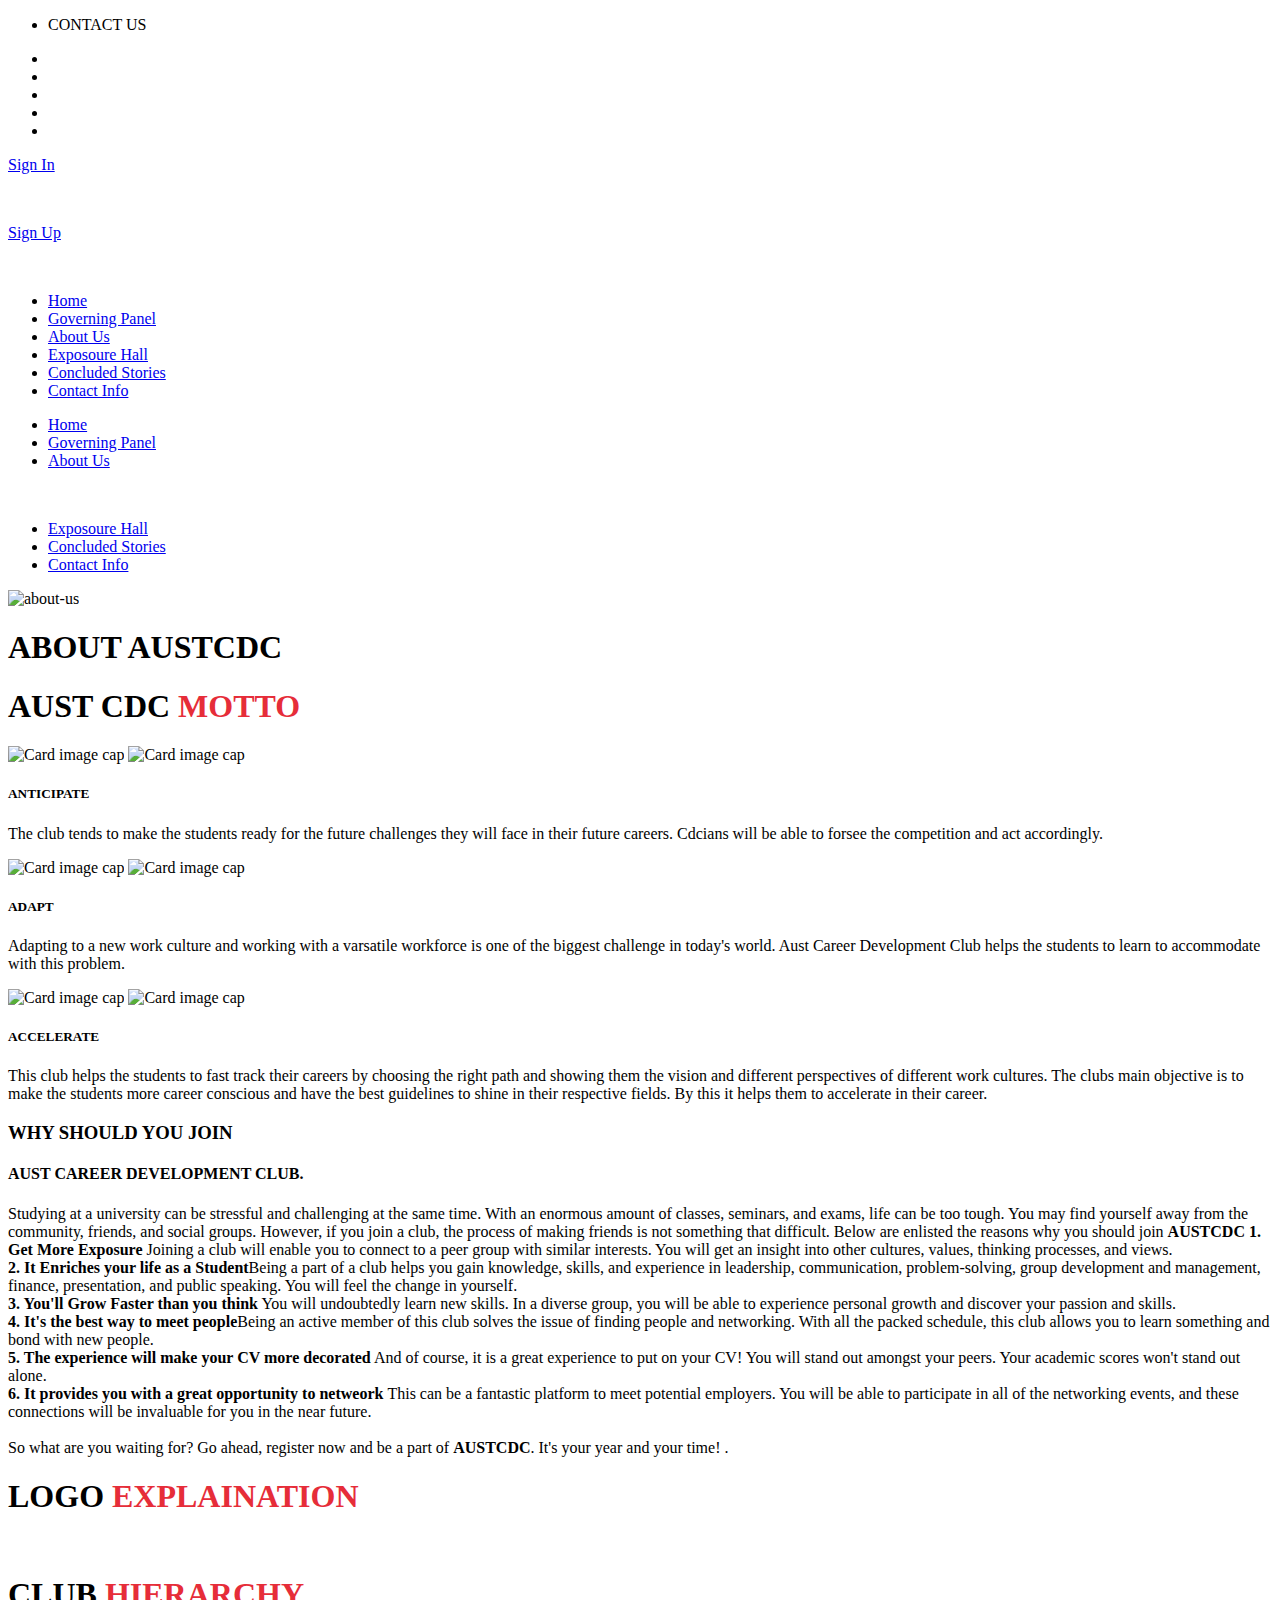
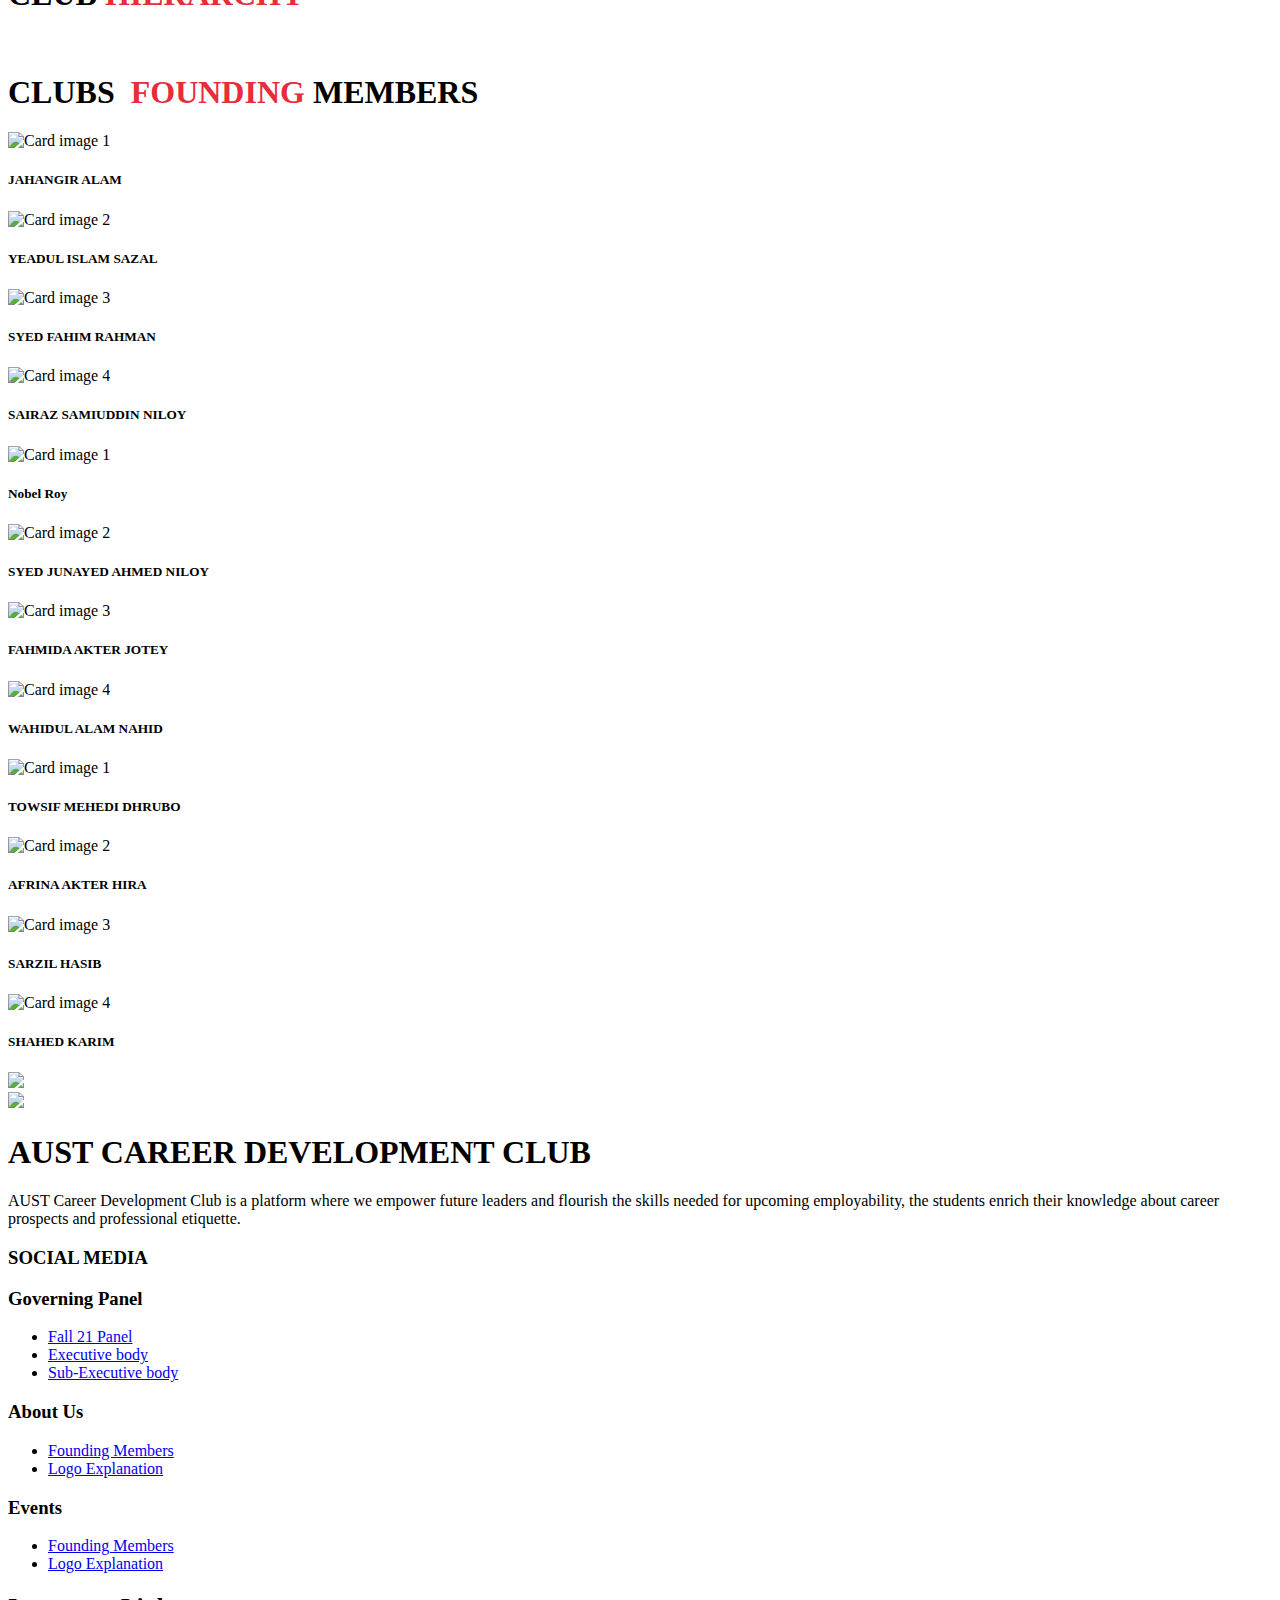
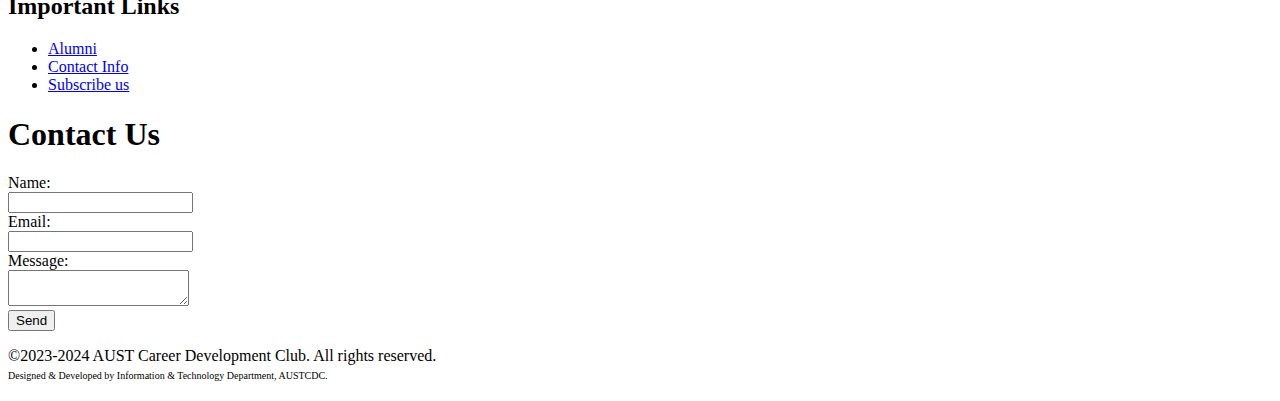
==== about.html @ 76918921 "Add files via upload" ====
<!DOCTYPE html>
<html lang="en">

<head>
  <meta charset="utf-8">
  <meta content="width=device-width, initial-scale=1.0" name="viewport">

  <title>AUST CDC</title>
  <meta content="" name="description">
  <meta content="" name="keywords">

  <!-- Favicons -->
  <link href="assets/img/favicon.png" rel="icon">

  <!-- Google Fonts -->
  <link rel="preconnect" href="https://fonts.googleapis.com">
<link rel="preconnect" href="https://fonts.gstatic.com" crossorigin>
<link href="https://fonts.googleapis.com/css2?family=Ubuntu:wght@100;400;500;700;900&family=Ubuntu:wght@300;400;500;700&display=swap" rel="stylesheet">

  <!-- Vendor CSS Files -->
  <link href="assets/vendor/animate.css/animate.min.css" rel="stylesheet">
  <link href="assets/vendor/bootstrap/css/bootstrap.min.css" rel="stylesheet">
  <link href="assets/vendor/bootstrap-icons/bootstrap-icons.css" rel="stylesheet">
  <link href="assets/vendor/boxicons/css/boxicons.min.css" rel="stylesheet">
  <script src="https://kit.fontawesome.com/dd9b60c7a0.js" crossorigin="anonymous"></script>


  <!--  Main CSS File -->
  <link href="assets/css/style.css" rel="stylesheet">
  <link href="assets/css/aboutStyle.css" rel="stylesheet">
</head>
<body>
<!-- ======= Top bar ======= -->
  <div class="top_bar">
    <div class="container-fluid">
      <div class="row align_center">
        <div class="col">
          <div class="top_social">
            <ul>
            <li><p>CONTACT US</p></li>          
            <li><a href="#" class="facebook"><i class="fa-brands fa-square-facebook"></i></a></li>
            <li><a href="#" class="messenger"><i class="fa-brands fa-facebook-messenger"></i></a></li>
            <li><a href="#" class="linkedin"><i class="fa-brands fa-linkedin"></i></a></li>
            <li><a href="#" class="instagram"><i class="fa-brands fa-square-instagram"></i></a></li>
            <li><a href="#" class="email"><i class="fa-solid fa-envelope"></i></a></li>
          </ul>
        </div>
        </div>

        <div class="col justify-content-end d-flex">
          <a href="#"><p>Sign In</p></a> <span style="font-size: 12px; color:#fff" >&nbsp;|&nbsp;</span>
          <a href="#"><p>Sign Up</a></p>
        </div>
      
    </div>
  </div>
</div>
<!-- ======= Mobile Header ======= -->
  <header id="header " class="mobile_header">
    <div class="container ">
      <div class="row">
        <div class="logo col-6 ">
        <a href="index.html"><img src="assets/img/austcdc_logo.png" alt="" class="img-fluid"></a>
          </div>
          <div class="col-6 d-flex justify-content-end">  
          <nav id="navbar" class="navbar">
        <ul>
          <li><a class="nav-link scrollto active" href="#hero">Home</a></li>
          <li><a class="nav-link scrollto" href="#about">Governing Panel</a></li>
          <li><a class="nav-link scrollto" href="#services">About Us</a></li>
          <li><a class="nav-link scrollto active" href="#hero">Exposoure Hall</a></li>
          <li><a class="nav-link scrollto" href="#about">Concluded Stories</a></li>
          <li><a class="nav-link scrollto" href="#services">Contact Info</a></li>
        </ul>
        <i class="bi bi-list mobile-nav-toggle"></i>
      </nav>
      </div>

      </div>
      <!-- navbar -->
    </div>
  </header><!-- End Header -->
<!-- New desktop header  -->
  <header id="header" class="d-flex align-items-center desktop_header">
    <div class="container">
      <div class="row align_center">
         <div class="col-md-4">
          <nav id="" class="desktop_navbar">
          <ul>
          <li><a class="nav-link scrollto active" href="#hero">Home</a></li>
          <li><a class="nav-link scrollto" href="#about">Governing Panel</a></li>
          <li><a class="nav-link scrollto" href="#services">About Us</a></li>
        </ul>
        <i class="bi bi-list mobile-nav-toggle"></i>
      </nav>
         </div>
      <div class="logo col-md-4 text-center">
        <a href="index.html"><img src="assets/img/austcdc_logo.png" alt="" class="img-fluid"></a>
      </div>

      <div class="col-md-4"> 
        <nav id="" class="desktop_navbar">
        <ul class="uln">
          <li><a class="nav-link scrollto active" href="#hero">Exposoure Hall</a></li>
          <li><a class="nav-link scrollto" href="#about">Concluded Stories</a></li>
          <li><a class="nav-link scrollto" href="#services">Contact Info</a></li>
        </ul>
        <i class="bi bi-list mobile-nav-toggle"></i>
      </nav>
      </div>
      </div>
      <!-- .navbar -->

    </div>
  </header>
<section class="top_section">
  <div class="about_us">
    <img src="assets\img\about\about-us.png" alt="about-us">
    <h1>ABOUT AUSTCDC</h1>
  </div>
</section>

<!--AUST CDC Motto-->
  <section>
    <div class="container motto_container">
    <div class="text-center">
        <h1>AUST CDC <span style="color: #e62d39;">MOTTO</span></h1>
    </div>
    
    <div class="container-fluid">
    <div class="row align-items-start">
    <div class="col-4   my_col1">
    <div class="card cards card-2 text-center" >
    <div class="hover_border">
  
      <img src="assets/img/motto/anticipate_white.png" class="card-img-top " alt="Card image cap">
      <img src="assets/img/motto/anticipate_red.png" class="card-img-top card-img-hover" alt="Card image cap">
  
    </div>
    <div class="card-body">
      <h5 class="card-title">ANTICIPATE</h5>
      <p class="card-text">The club tends to make the students ready for the future challenges they will face in their future careers. Cdcians will be able to forsee the competition and act accordingly.</p>
    </div>
  </div>
  
      </div>
      <div class="col-4  my_col1">
        <div class="card cards card-2 text-center" >
          <div class="hover_border">
            <img src="assets\img\motto\adapt_white.png" class="card-img-top img2" alt="Card image cap">
            <img src="assets/img/motto/adapt_red.png" class="card-img-top card-img-hover" alt="Card image cap">
            
          </div>
  
    <div class="card-body">
      <h5 class="card-title">ADAPT</h5>
      <p class="card-text">Adapting to a new work culture and working with a varsatile workforce is one of the biggest challenge in today's world. Aust Career Development Club helps the students to learn to accommodate with this problem.</p>
    </div>
  </div>
  
      </div>
      <div class="col-4 my_col3">
        <div class="card cards card-2 text-center" >
          <div class="hover_border">
            <img src="assets\img\motto\accelerate_white.png" class="card-img-top img3" alt="Card image cap">
            <img src="assets/img/motto/accelerate_red.png" class="card-img-top card-img-hover" alt="Card image cap">
  
          </div>
  
    <div class="card-body">
      <h5 class="card-title">ACCELERATE</h5>
      <p class="card-text">This club helps the students to fast track their careers by choosing the right path and showing them the vision and different perspectives of different work cultures. The clubs main objective is to make the students more career conscious and have the best guidelines to shine in their respective fields. By this it helps them to accelerate in their career.</p>
     
    </div>
  </div>
  
      </div>
    </div>
  </div>
  </div>
  </section>
<!-- ======= Motto Section End ======= -->

<!-- ======= WHY JOIN AUSTCDC ======= -->

<section class="why_cdc">
  <div class="why_join">
    <div class="text-center">
      <h3>WHY SHOULD YOU JOIN</h3>
      <h4>AUST CAREER DEVELOPMENT CLUB.</h4>
      <p>Studying at a university can be stressful and challenging at the same time. With an enormous amount of classes, seminars, and exams, life can be too tough. You may find yourself away from the community, friends, and social groups.
    
        However, if you join a club, the process of making friends is not something that difficult. Below are enlisted the reasons why you should join <b>AUSTCDC</b>
        
        <b>1. Get More Exposure </b> Joining a club will enable you to connect to a peer group with similar interests. You will get an insight into other cultures, values, thinking processes, and views.
        <br>
        <b>2. It Enriches your life as a Student</b>Being a part of a club helps you gain knowledge, skills, and experience in leadership, communication, problem-solving, group development and management, finance, presentation, and public speaking. You will feel the change in yourself.
        <br>
        <b>3. You'll Grow Faster than you think</b> You will undoubtedly learn new skills. In a diverse group, you will be able to experience personal growth and discover your passion and skills.
        <br>
        <b>4. It's the best way to meet people</b>Being an active member of this club solves the issue of finding people and networking. With all the packed schedule, this club allows you to learn something and bond with new people.
        <br>
        <b>5. The experience will make your CV more decorated</b> And of course, it is a great experience to put on your CV! You will stand out amongst your peers. Your academic scores won't stand out alone.
        <br>
       <b>6. It provides you with a great opportunity to netweork </b> This can be a fantastic platform to meet potential employers. You will be able to participate in all of the networking events, and these connections will be invaluable for you in the near future.
        <br><br>
        So what are you waiting for? Go ahead, register now and be a part of <b>AUSTCDC</b>. It's your year and your time! .</p>
       
        </div>
  </div>


</section> 
<!-- End Why JOIN AUSTCDC  -->

<!-- Logo Explaination -->

<section class="logo_explain_section">
  <div class="logo_explain">
    <h1>LOGO <span style="color: #e62d39;">EXPLAINATION</span></h1>
    <img src="assets\img\about\LogoWithExplanation.png" alt="">
  </div>
</section>

<!-- Logo Explaination -->
<!-- Club Hierarchy -->
<section class="hierarchy_section">
  <h1>CLUB   <span style="color: #e62d39;">HIERARCHY</span> </h1>
  <div class="hierarchy">
    <img src="assets\img\about\HEIYERARCHI.png" alt="">

  </div>
</section>
<!-- Club Hierarchy -->

<!-- Founding members -->
<section class="founding_mem_section">
  <h1>CLUBS &nbsp;<span style="color: #e62d39;">FOUNDING&nbsp;</span>MEMBERS</h1>
  <div class="bg-img">
  <div class="container">
    <div class="row">
      <div class="col-sm-3">
        <div class="card mycard">
          <img class="cardImgTop" src="https://i.ibb.co/Dg9MXVG/Founder-1.png" alt="Card image 1">
          <div class="card-body">
            <h5 class="card-title">JAHANGIR ALAM</h5>
          </div>
        </div>
      </div>
      <div class="col-sm-3">
        <div class="card mycard" >
          <img class="cardImgTop" src="https://i.ibb.co/7Xq7mLG/Founder-2.png" alt="Card image 2">
          <div class="card-body">
            <h5 class="card-title">YEADUL ISLAM SAZAL</h5>
          </div>
        </div>
      </div>
      <div class="col-sm-3">
        <div class="card mycard">
          <img class="cardImgTop" src="https://i.ibb.co/16TCVvZ/Founder-3.png" alt="Card image 3">
          <div class="card-body">
            <h5 class="card-title">SYED FAHIM RAHMAN</h5>
          </div>
        </div>
      </div>
      <div class="col-sm-3">
        <div class="card mycard">
          <img class="cardImgTop" src="https://i.ibb.co/T0BK3gY/Founder-4.png" alt="Card image 4">
          <div class="card-body">
            <h5 class="card-title">SAIRAZ SAMIUDDIN NILOY</h5>
          </div>
        </div>
      </div>
    </div>
  </div>

  <div class="container">
    <div class="row">
      <div class="col-sm-3">
        <div class="card mycard">
          <img class="cardImgTop" src="https://i.ibb.co/3RrmD9J/Founder-5.png" alt="Card image 1">
          <div class="card-body">
            <h5 class="card-title">Nobel Roy</h5>
          </div>
        </div>
      </div>
      <div class="col-sm-3">
        <div class="card mycard" >
          <img class="cardImgTop" src="https://i.ibb.co/ccnvgbQ/Founder-6.png" alt="Card image 2">
          <div class="card-body">
            <h5 class="card-title">SYED JUNAYED AHMED NILOY</h5>
          </div>
        </div>
      </div>
      <div class="col-sm-3">
        <div class="card mycard">
          <img class="cardImgTop" src="https://i.ibb.co/ctm7Zjr/Founder-7.png" alt="Card image 3">
          <div class="card-body">
            <h5 class="card-title">FAHMIDA AKTER JOTEY</h5>
          </div>
        </div>
      </div>
      <div class="col-sm-3">
        <div class="card mycard">
          <img class="cardImgTop" src="https://i.ibb.co/xh4wFgb/Founder-8.png" alt="Card image 4">
          <div class="card-body">
            <h5 class="card-title">WAHIDUL ALAM NAHID</h5>
          </div>
        </div>
      </div>
    </div>
  </div>
  
  <div class="container">
    <div class="row">
      <div class="col-sm-3">
        <div class="card mycard">
          <img class="cardImgTop" src="https://i.ibb.co/XkNJ95N/Founder-9.png" alt="Card image 1">
          <div class="card-body">
            <h5 class="card-title">TOWSIF MEHEDI DHRUBO</h5>
          </div>
        </div>
      </div>
      <div class="col-sm-3">
        <div class="card mycard" >
          <img class="cardImgTop" src="https://i.ibb.co/zVxvyTq/Founder-10.png" alt="Card image 2">
          <div class="card-body">
            <h5 class="card-title">AFRINA AKTER HIRA</h5>
          </div>
        </div>
      </div>
      <div class="col-sm-3">
        <div class="card mycard">
          <img class="cardImgTop" src="https://i.ibb.co/ZzZv70W/Founder-11.png" alt="Card image 3">
          <div class="card-body">
            <h5 class="card-title">SARZIL HASIB</h5>
          </div>
        </div>
      </div>
      <div class="col-sm-3">
        <div class="card mycard">
          <img class="cardImgTop" src="https://i.ibb.co/YfXQZxq/Founder-12.png" alt="Card image 4">
          <div class="card-body">
            <h5 class="card-title">SHAHED KARIM</h5>
          </div>
        </div>
      </div>
    </div>
  </div>
  </div>
  <div class="wht_space">
    <h5></h5>
  </div>
  
</section>


























   <!-- ======= Footer ======= -->
   <footer id="footer">
    <div class="footer-top">
      <div class="container">
        <div class="row justify-content-end">
          <div class="col">
            <div class="row">
              <div class="col-6 col-sm-6 col">
                <img class="footer_logo1 " src="assets\img\aust_logo.svg">
              </div>
              <div class="col-6 col-sm-6 col">
                <img class="footer_logo2" src="assets\img\austcdc_logo.svg">
              </div>
            </div>
            <div class="footer-info">
              <h1>AUST CAREER DEVELOPMENT CLUB</h1>
              <p>
                AUST Career Development Club is a platform where we empower future leaders and flourish the skills needed for upcoming employability, the students enrich their knowledge about career prospects and professional etiquette.<br>
                
              </p>
              <h3> SOCIAL MEDIA</h3>
              <div class="social-links mt-3">
                <a href="#" class="facebook"><i class="bx bxl-facebook"></i></a>
                <a href="#" class="instagram"><i class="bx bxl-instagram"></i></a>
                <a href="#" class="linkedin"><i class="bx bxl-linkedin"></i></a>
              </div>
            </div>
          </div>

          <div class="col footer-links">
            <div class="row">
              <div class="col-md-6 col-sm-6 col">
                <h3>Governing Panel</h3>
              <ul>
                  <li><a href="#">Fall 21 Panel</a></li>
                  <li><a href="#">Executive body</a></li>
                  <li><a href="#">Sub-Executive body</a></li>
                </ul>
                <h3>About Us</h3>
            <ul>
              <li> <a href="#">Founding Members</a></li>
              <li><a href="#">Logo Explanation</a></li>
              </ul>
              </div>
              <div class="col-md-6 col-sm-6 col">
                <h3>Events</h3>
                <ul>
                  <li> <a href="#">Founding Members</a></li>
                  <li> <a href="#">Logo Explanation</a></li>
                </ul>
                <h2 class="ul2">Important Links</h2>
                <ul>
                  <li> <a href="#">Alumni</a></li>
                  <li> <a href="#">Contact Info</a></li>
                  <li> <a href="#">Subscribe us</a></li>
                </ul>
              </div>
              </div>
            </div>
            
          <div class="col">
          <h1>Contact Us</h1>
          <form action="server_handler" method="POST">
            <label for="name">Name:</label><br>
            <input type="text" id="name" name="name"><br>
            <label for="email">Email:</label><br>
            <input type="email" id="email" name="email"><br>
            <label for="message">Message:</label><br>
            <textarea id="message" name="message"></textarea><br>
            <input type="submit" value="Send">
          </form>
          </div>
        </div>
      </div>
    </div>

        <div class="container text-center">
        <div class="copyright">
            <p class="text-center">©2023-2024 AUST Career Development Club. All rights reserved.<br> 
            <span style="font-size: 10px; line-height: 18px;">Designed & Developed by Information & Technology Department, AUSTCDC.</span></p>
        </div>
        
        </div>
    </footer>
  <!-- End Footer -->

  

  <!--== JS Files ==-->

    <script src="assets/vendor/bootstrap/js/bootstrap.bundle.min.js"></script>
    <script src="assets/vendor/php-email-form/validate.js"></script>
    <script src="https://stackpath.bootstrapcdn.com/bootstrap/4.3.1/js/bootstrap.min.js"></script>
    <script src="https://code.jquery.com/jquery-3.3.1.slim.min.js"></script>
    <script src="https://cdnjs.cloudflare.com/ajax/libs/popper.js/1.14.7/umd/popper.min.js"></script>
    <script src="https://stackpath.bootstrapcdn.com/bootstrap/4.3.1/js/bootstrap.min.js"></script>

  <!-- Template Main JS File -->
  <script src="assets/js/main.js"></script>
  

</body>
</html>
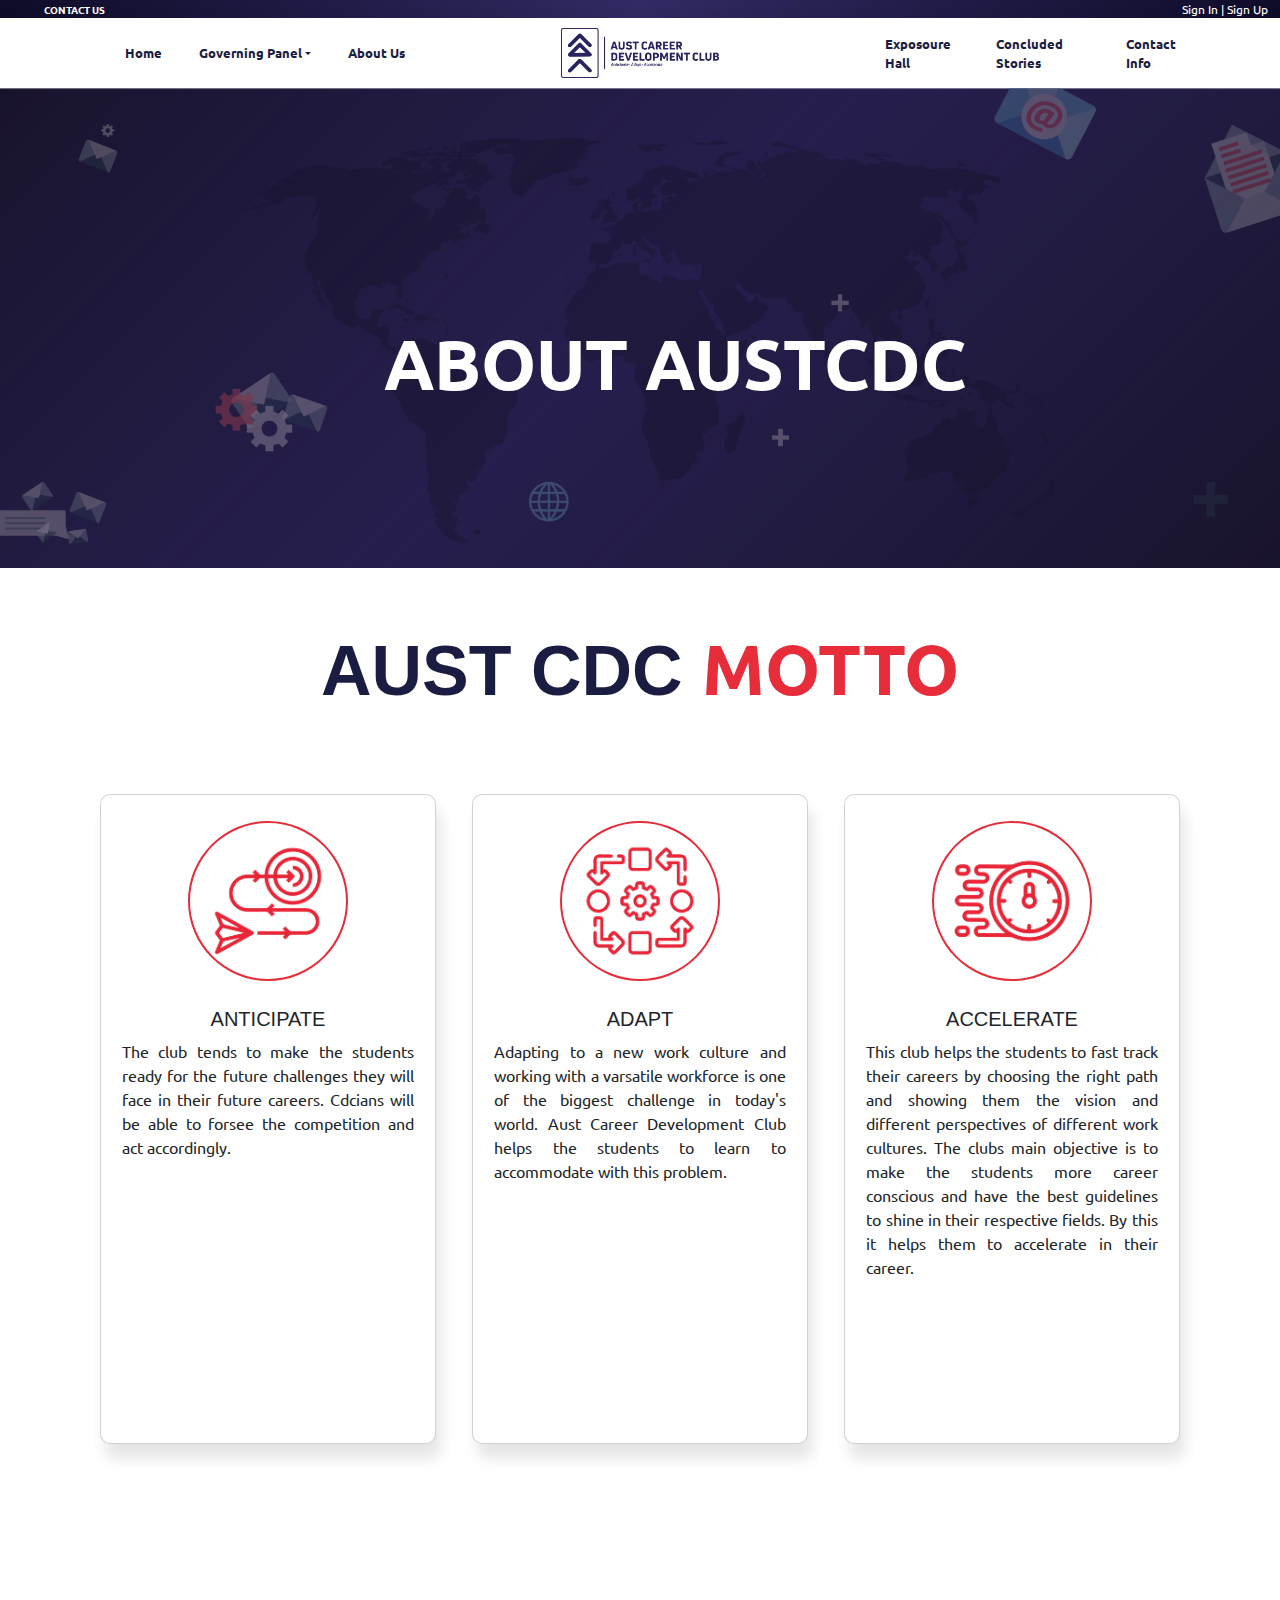
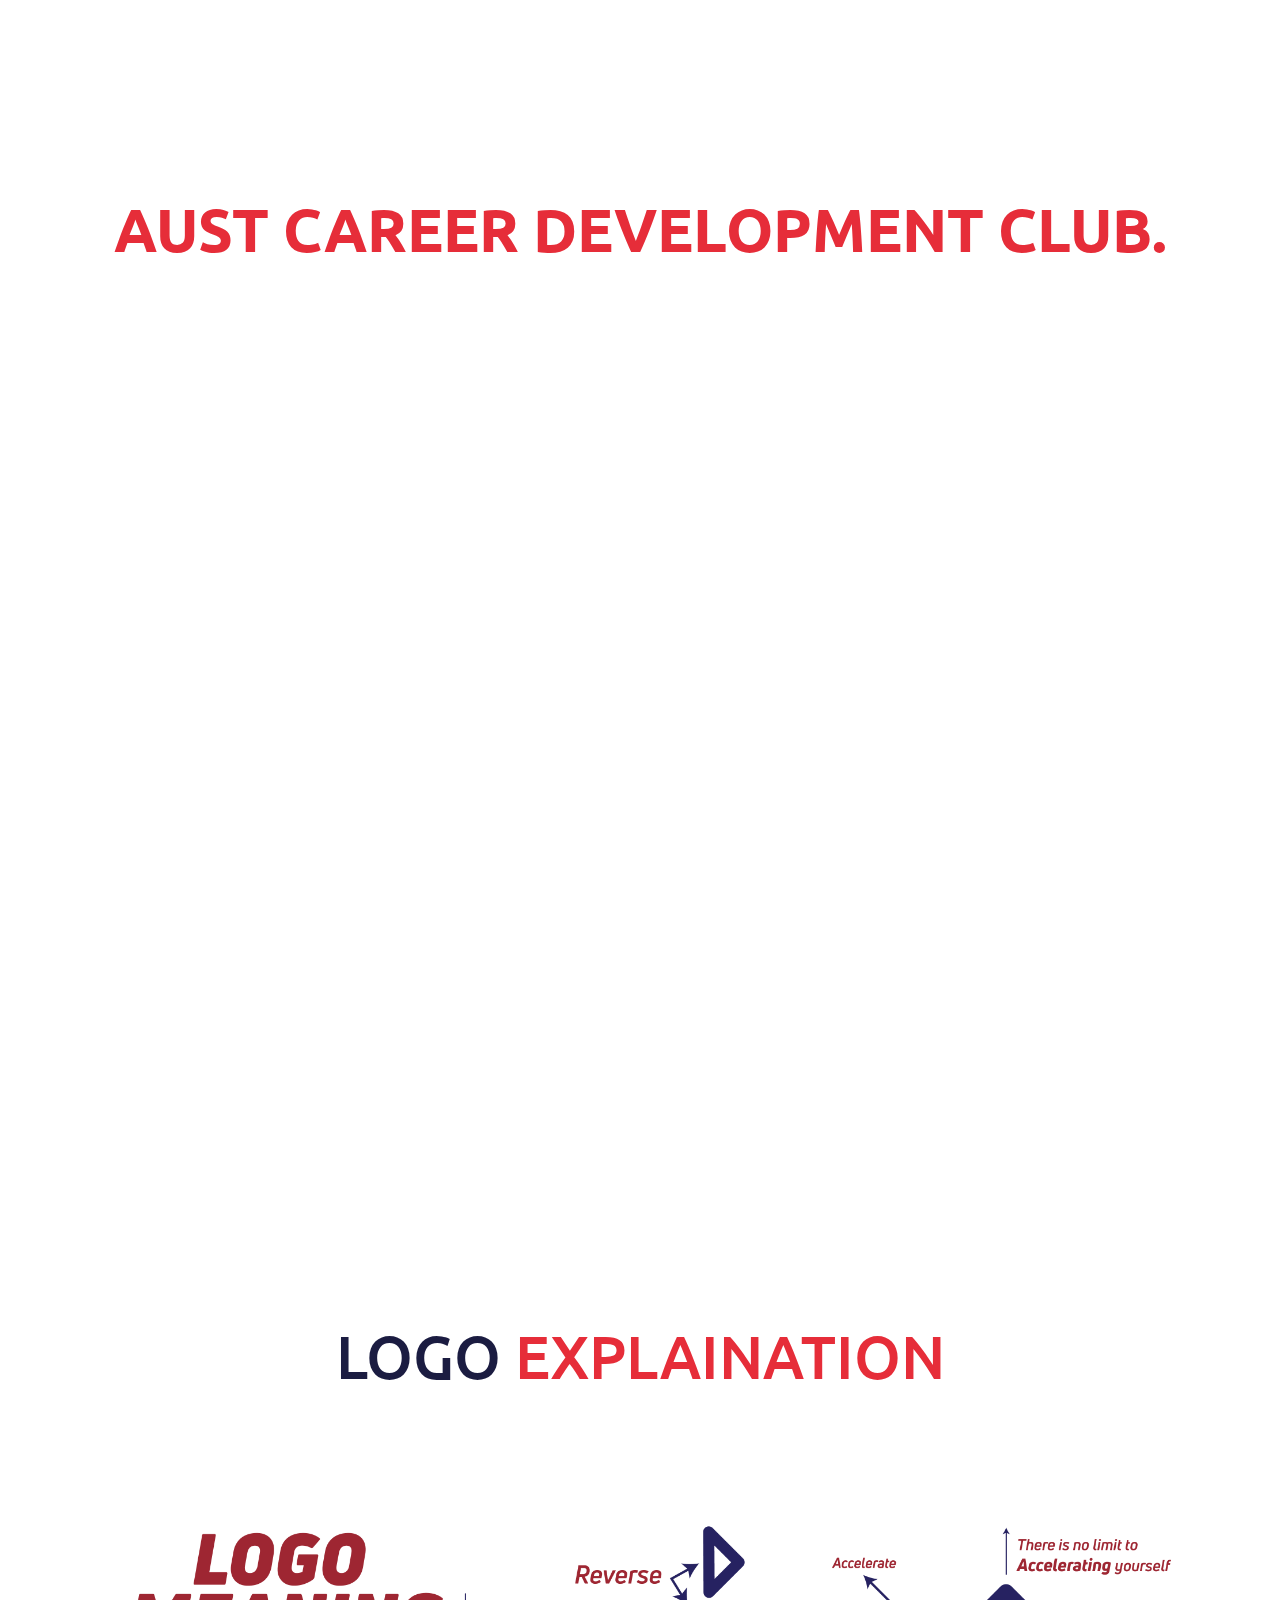
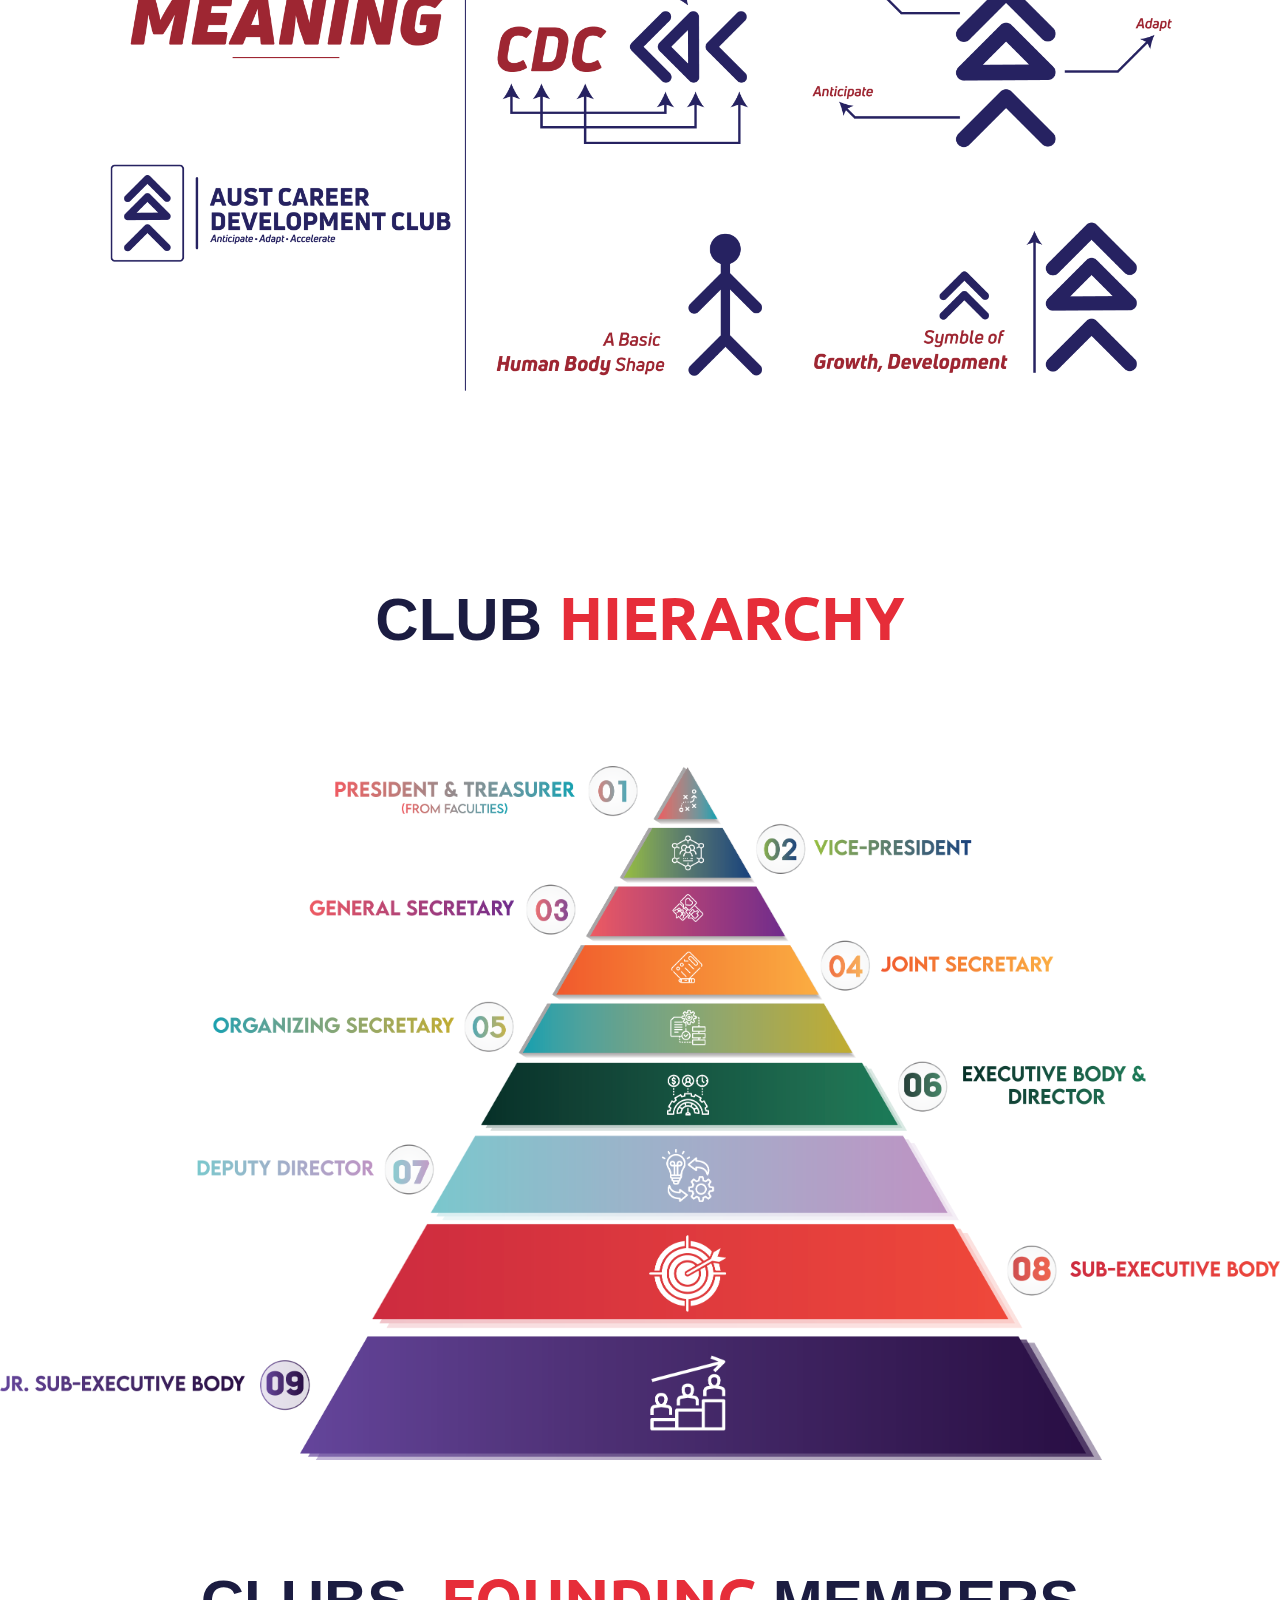
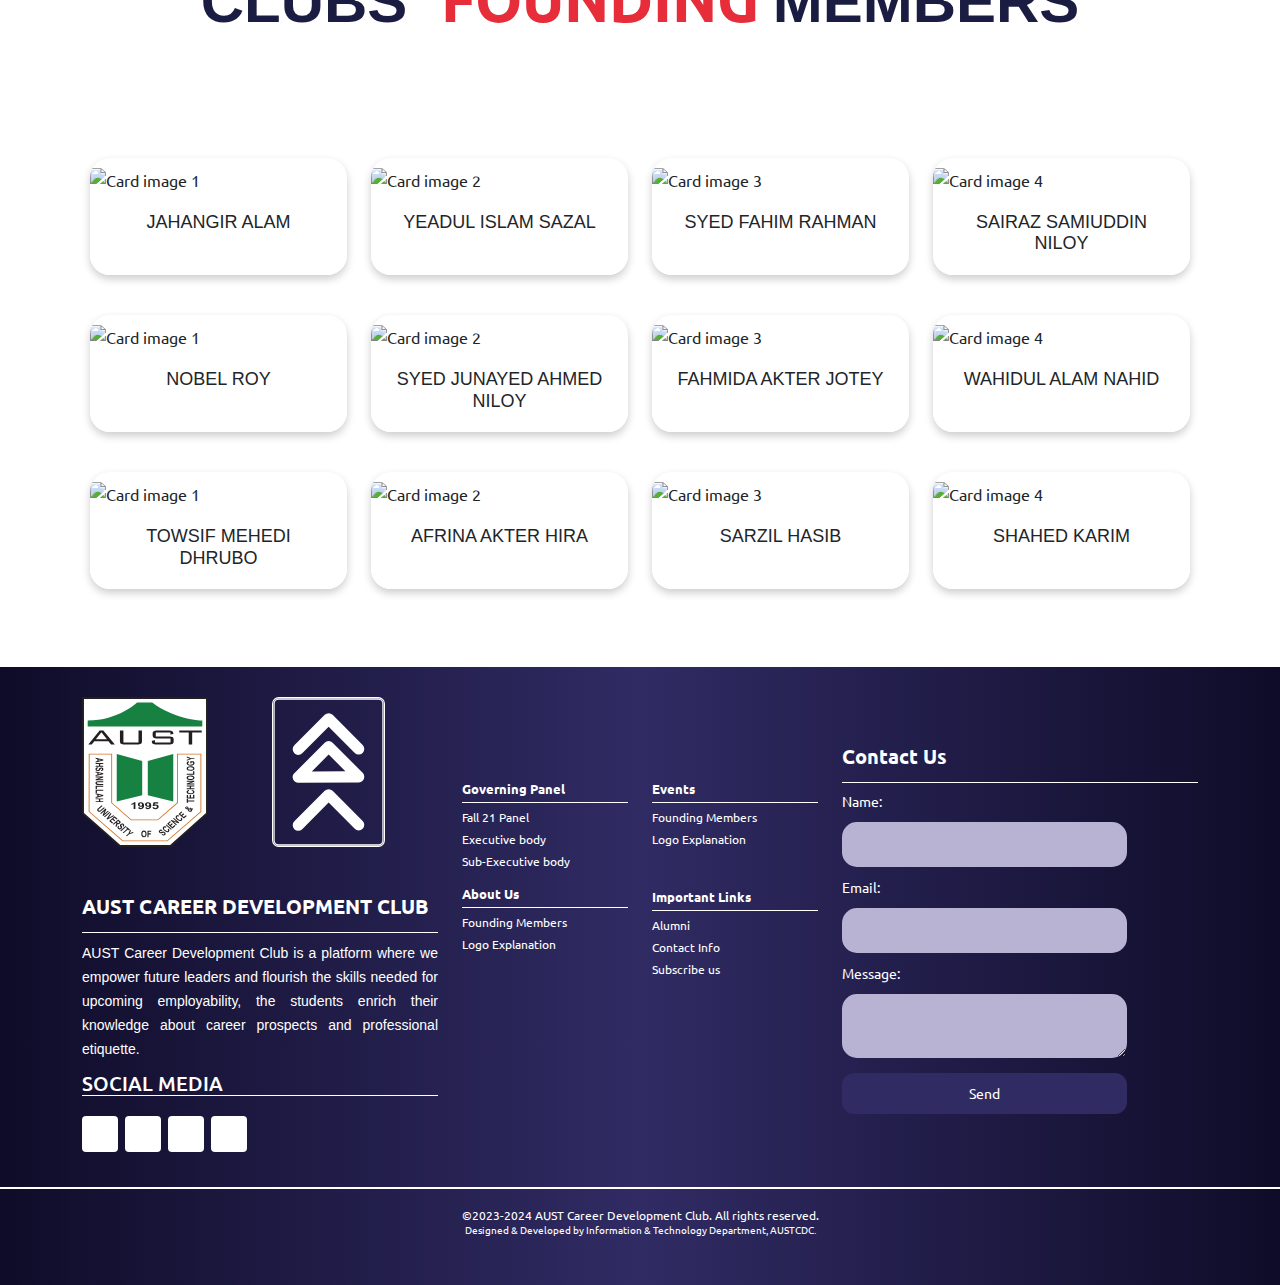
==== commit a5f2aff1: "about.html" ====
--- a/about.html
+++ b/about.html
@@ -48,71 +48,87 @@
         </div>
 
         <div class="col justify-content-end d-flex">
-          <a href="#"><p>Sign In</p></a> <span style="font-size: 12px; color:#fff" >&nbsp;|&nbsp;</span>
-          <a href="#"><p>Sign Up</a></p>
+          <a href="login.html"><p>Sign In</p></a> <span style="font-size: 12px; color:#fff" >&nbsp;|&nbsp;</span>
+          <a href="register.html"><p>Sign Up</a></p>
         </div>
       
     </div>
   </div>
 </div>
 <!-- ======= Mobile Header ======= -->
-  <header id="header " class="mobile_header">
-    <div class="container ">
-      <div class="row">
-        <div class="logo col-6 ">
-        <a href="index.html"><img src="assets/img/austcdc_logo.png" alt="" class="img-fluid"></a>
-          </div>
-          <div class="col-6 d-flex justify-content-end">  
-          <nav id="navbar" class="navbar">
+
+<header id="header " class="mobile_header">
+  <div class="container ">
+    <div class="row">
+      <div class="logo col-6 ">
+      <a href="index.html"><img src="assets/img/austcdc_logo.png" alt="" class="img-fluid"></a>
+        </div>
+        <div class="col-6 d-flex justify-content-end">  
+        <nav id="navbar" class="navbar">
+      <ul>
+        <li><a class="nav-link scrollto active" href="#hero">Home</a></li>
+        <li class="nav-item dropdown">
+          <a class="nav-link dropdown-toggle" href="#" id="dropdown04" data-toggle="dropdown" aria-haspopup="true" aria-expanded="true">Governing Panel</a>
+          <div class="dropdown-menu" aria-labelledby="dropdown04">
+          <a class="dropdown-item" href="Governing Panel_ExecutiveBody.html">Executive Body</a>
+          <a class="dropdown-item" href="Governing Panel_DepartmentalBody.html">Departmental Body</a>
+          </div>
+        </li> 
+        <li><a class="nav-link scrollto" href="about.html">About Us</a></li>
+        <li><a class="nav-link scrollto active" href="ExposureHall.html">Exposoure Hall</a></li>
+        <li><a class="nav-link scrollto" href="ConcludedStories.html">Concluded Stories</a></li>
+        <li><a class="nav-link scrollto" href="contact.html">Contact Info</a></li>
+      </ul>
+      <i class="bi bi-list mobile-nav-toggle"></i>
+    </nav>
+    </div>
+
+    </div>
+    <!-- navbar -->
+  </div>
+</header><!-- End Header -->
+
+<!-- New desktop header  -->
+<header id="header" class="d-flex align-items-center desktop_header">
+  <div class="container">
+    <div class="row align_center">
+       <div class="col-md-4">
+        <nav id="" class="desktop_navbar">
         <ul>
-          <li><a class="nav-link scrollto active" href="#hero">Home</a></li>
-          <li><a class="nav-link scrollto" href="#about">Governing Panel</a></li>
-          <li><a class="nav-link scrollto" href="#services">About Us</a></li>
-          <li><a class="nav-link scrollto active" href="#hero">Exposoure Hall</a></li>
-          <li><a class="nav-link scrollto" href="#about">Concluded Stories</a></li>
-          <li><a class="nav-link scrollto" href="#services">Contact Info</a></li>
-        </ul>
-        <i class="bi bi-list mobile-nav-toggle"></i>
-      </nav>
-      </div>
-
-      </div>
-      <!-- navbar -->
-    </div>
-  </header><!-- End Header -->
-<!-- New desktop header  -->
-  <header id="header" class="d-flex align-items-center desktop_header">
-    <div class="container">
-      <div class="row align_center">
-         <div class="col-md-4">
-          <nav id="" class="desktop_navbar">
-          <ul>
-          <li><a class="nav-link scrollto active" href="#hero">Home</a></li>
-          <li><a class="nav-link scrollto" href="#about">Governing Panel</a></li>
-          <li><a class="nav-link scrollto" href="#services">About Us</a></li>
-        </ul>
-        <i class="bi bi-list mobile-nav-toggle"></i>
-      </nav>
-         </div>
-      <div class="logo col-md-4 text-center">
-        <a href="index.html"><img src="assets/img/austcdc_logo.png" alt="" class="img-fluid"></a>
-      </div>
-
-      <div class="col-md-4"> 
-        <nav id="" class="desktop_navbar">
-        <ul class="uln">
-          <li><a class="nav-link scrollto active" href="#hero">Exposoure Hall</a></li>
-          <li><a class="nav-link scrollto" href="#about">Concluded Stories</a></li>
-          <li><a class="nav-link scrollto" href="#services">Contact Info</a></li>
-        </ul>
-        <i class="bi bi-list mobile-nav-toggle"></i>
-      </nav>
-      </div>
-      </div>
-      <!-- .navbar -->
-
-    </div>
-  </header>
+        <li><a class="nav-link scrollto active" href="#hero">Home</a></li>
+        <li class="nav-item dropdown">
+          <a class="nav-link dropdown-toggle" href="#" id="dropdown04" data-toggle="dropdown" aria-haspopup="true" aria-expanded="true">Governing Panel</a>
+          <div class="dropdown-menu" aria-labelledby="dropdown04">
+          <a class="dropdown-item" href="Governing Panel_ExecutiveBody.html">Executive Body</a>
+          <a class="dropdown-item" href="Governing Panel_DepartmentalBody.html">Departmental Body</a>
+          </div>
+        </li> 
+        <li><a class="nav-link scrollto" href="about.html">About Us</a></li>
+      </ul>
+      <i class="bi bi-list mobile-nav-toggle"></i>
+    </nav>
+       </div>
+    <div class="logo col-md-4 text-center">
+      <a href="index.html"><img src="assets/img/austcdc_logo.png" alt="" class="img-fluid"></a>
+    </div>
+
+    <div class="col-md-4"> 
+      <nav id="" class="desktop_navbar">
+      <ul class="uln">
+        <li><a class="nav-link scrollto active" href="ExposureHall.html">Exposoure Hall</a></li>
+        <li><a class="nav-link scrollto" href="ConcludedStories.html">Concluded Stories</a></li>
+        <li><a class="nav-link scrollto" href="Contact.html">Contact Info</a></li>
+      </ul>
+      <i class="bi bi-list mobile-nav-toggle"></i>
+    </nav>
+    </div>
+    </div>
+    <!-- .navbar -->
+
+  </div>
+</header>
+
+
 <section class="top_section">
   <div class="about_us">
     <img src="assets\img\about\about-us.png" alt="about-us">
@@ -354,31 +370,6 @@
   
 </section>
 
-
-
-
-
-
-
-
-
-
-
-
-
-
-
-
-
-
-
-
-
-
-
-
-
-
    <!-- ======= Footer ======= -->
    <footer id="footer">
     <div class="footer-top">
@@ -401,9 +392,11 @@
               </p>
               <h3> SOCIAL MEDIA</h3>
               <div class="social-links mt-3">
-                <a href="#" class="facebook"><i class="bx bxl-facebook"></i></a>
-                <a href="#" class="instagram"><i class="bx bxl-instagram"></i></a>
-                <a href="#" class="linkedin"><i class="bx bxl-linkedin"></i></a>
+                <a href="https://www.facebook.com/austcareerdevelopmentclub" class="facebook"><i class="fa-brands fa-square-facebook"></i></a>
+                <a href="https://www.facebook.com/messages/t/100476282519829" class="messenger"><i class="fa-brands fa-facebook-messenger"></i></a>
+                <a href="https://www.linkedin.com/company/austcdc/" class="linkedin"><i class="fa-brands fa-linkedin"></i></a></li>
+                <a href="https://instagram.com/austcdc?igshid=YmMyMTA2M2Y=" class="instagram"><i class="fa-brands fa-square-instagram"></i></a>
+         
               </div>
             </div>
           </div>
@@ -481,4 +474,4 @@
   
 
 </body>
-</html>+</html>
